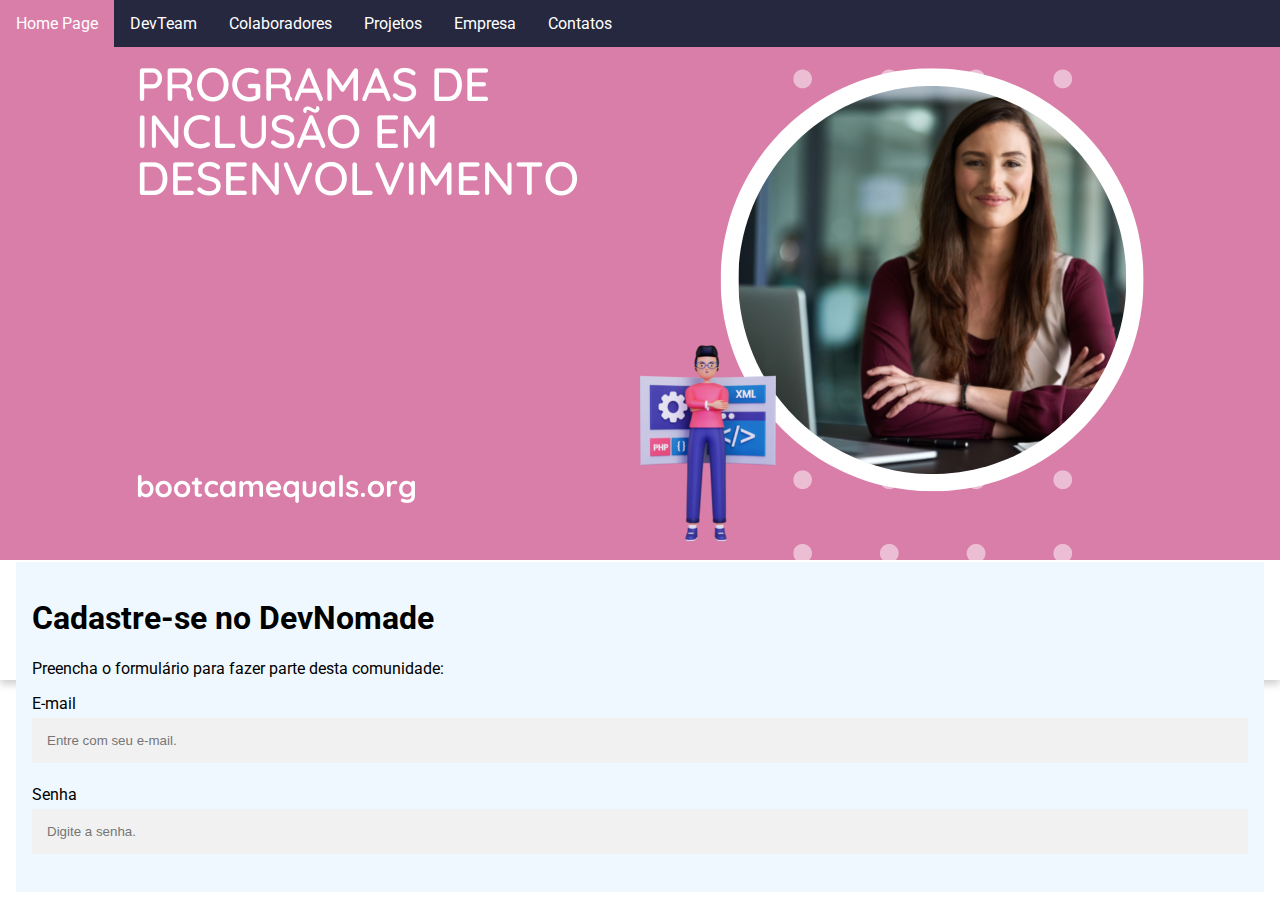
==== cadastro.html @ 995d3cea "Aula 11 - Formulários parte 1" ====
<!DOCTYPE html>
<html lang="en">

<head>
    <meta charset="UTF-8">
    <meta http-equiv="X-UA-Compatible" content="IE=edge">
    <meta name="viewport" content="width=device-width, initial-scale=1.0">
    <link rel="preconnect" href="https://fonts.googleapis.com">
    <link rel="preconnect" href="https://fonts.gstatic.com" crossorigin>
    <link href="https://fonts.googleapis.com/css2?family=Roboto:wght@100&display=swap" rel="stylesheet">
    <link rel="stylesheet" href="./css/style.css">
    <title>Projeto PW1</title>
</head>

<body>
    <header>
        <nav>
            <ul>
                <li><a class="active" href="./index.html">Home Page</a></li>
                <li><a href="./cadastro.html">DevTeam</a></li>
                <li><a href="#">Colaboradores</a></li>
                <li><a href="#">Projetos</a></li>
                <li><a href="#">Empresa</a></li>
                <li><a href="#">Contatos</a></li>
            </ul>
        </nav>
    </header>
    <main>
      <div class="card">
          <div id="bannerForm"></div>
          <div class="container">
              <div class="container-form">
                  <h1> Cadastre-se no DevNomade </h1>
                  <p> Preencha o formulário para fazer parte desta comunidade: </p>
                  <label for="email"> E-mail </label>
                  <input type="text" name="email" id="email" placeholder="Entre com seu e-mail." required>
                  <label for="senha"> Senha </label>
                  <input type="password" name="senha" id="senha" placeholder="Digite a senha." required>
              </div> 
          </div>
      </div>  
    </main>
    <footer>
        

    </footer>
</body>

</html>
---- css/style.css ----
body{
    margin: 0;
    padding: 0;
    font-family: 'Roboto', sans-serif;
}
.container-form{
    padding: 16px;
    background-color: aliceblue;
}
input[type=text],input[type=password]{
    width: 100%;
    padding: 15px;
    margin: 5px 0px 22px 0px;
    display: inline-block;
    border: none;
    background: #f1f1f1;
}
input[type=text]:focus,input[type=password]:focus{
    background: #ddd;
    outline: none;
}
.tablink{
    background-color: #555;
    color: white;
    float: left;
    border: none;
    outline: none;
    cursor: pointer;
    padding: 14px 16px;
    font-size: 17px;
    width: 25%;
}
.tablink:hover{
    background-color: #777;
}
.tabcontent{
    color: white;
    display: none;
    padding: 50px;
    text-align: center;
    height: 560px;
    margin-top: 45px;
}
#banner1{
    background-image: url(../img/1.png);
    background-position: center;
}
#banner2{
    background-image: url(../img/2.png);
    background-position: center;
}
#banner3{
    background-image: url(../img/3.png);
    background-position: center;
}
#banner4{
    background-image: url(../img/4.png);
    background-position: center;
}
#bannerForm{
    background-image: url(../img/4.png);
    background-position: center;
    width: 100%;
    height: 560px;
}
.flip-card{
    background-color: transparent;
    width: 300px;
    height: 300px;
    perspective: 1000px;
}
.flip-card-inner{
    position: relative;
    width: 100%;
    height: 100%;
    text-align: center;
    transition: transform 0.6s;
    transform-style: preserve-3d;
    box-shadow: 0 4px 8px 0 rgba(0, 0, 0, 0.2);
}
.flip-card:hover .flip-card-inner{
    transform: rotateY(180deg);
}
.flip-card-front, .flip-card-back{
    position: absolute;
    width: 100%;
    height: 100%;
    -webkit-backface-visibility: hidden;
    backface-visibility: hidden;
}
.flip-card-front{
    background-color: black;
    color: white;
}
.flip-card-back{
    background-color: #262840;
    color: #D97EA8;
    transform: rotateY(180deg);
}
* {
    box-sizing: border-box;
}
.flex-container{
    max-width: 1080px;
    margin-left: auto;
    margin-right: auto;
    margin-top: 60px;
    display: flex;
    flex-direction: row;
    font-size: 30px;
    text-align: center;
}
.flex-item{
    padding: 10px;
    flex: 50%;
}
@media (max-width: 800px) {
    .flex-container{
        flex-direction: column;
    }    
}
@media (max-width:880px){
    .bannertab{
        display: none;
    }
}
ul{
    list-style-type: none;
    margin: 0;
    padding: 0;
    overflow: hidden;
    background-color: #262840;
    position: fixed;
    top: 0;
    width: 100%;
}
li{
    float: left;
}
li a{
    display: block;
    color: white;
    text-align: center;
    padding: 14px 16px;
    text-decoration: none;
}
li a:hover:not(.active){
    background-color: #2E3559;
}
.active{
    background-color:#D97EA8;
}
.card{
    box-shadow: 0 4px 8px 0 rgba(0, 0, 0, 0.2);
    transition: 0.3s;
    width: 100%;
}
.card:hover{
    box-shadow: 0 20px 32px 0 rgba(0, 0, 0, 0.2);
}
.container{
    padding: 2px 16px;
    font-size: medium;
    height: 120px;
}
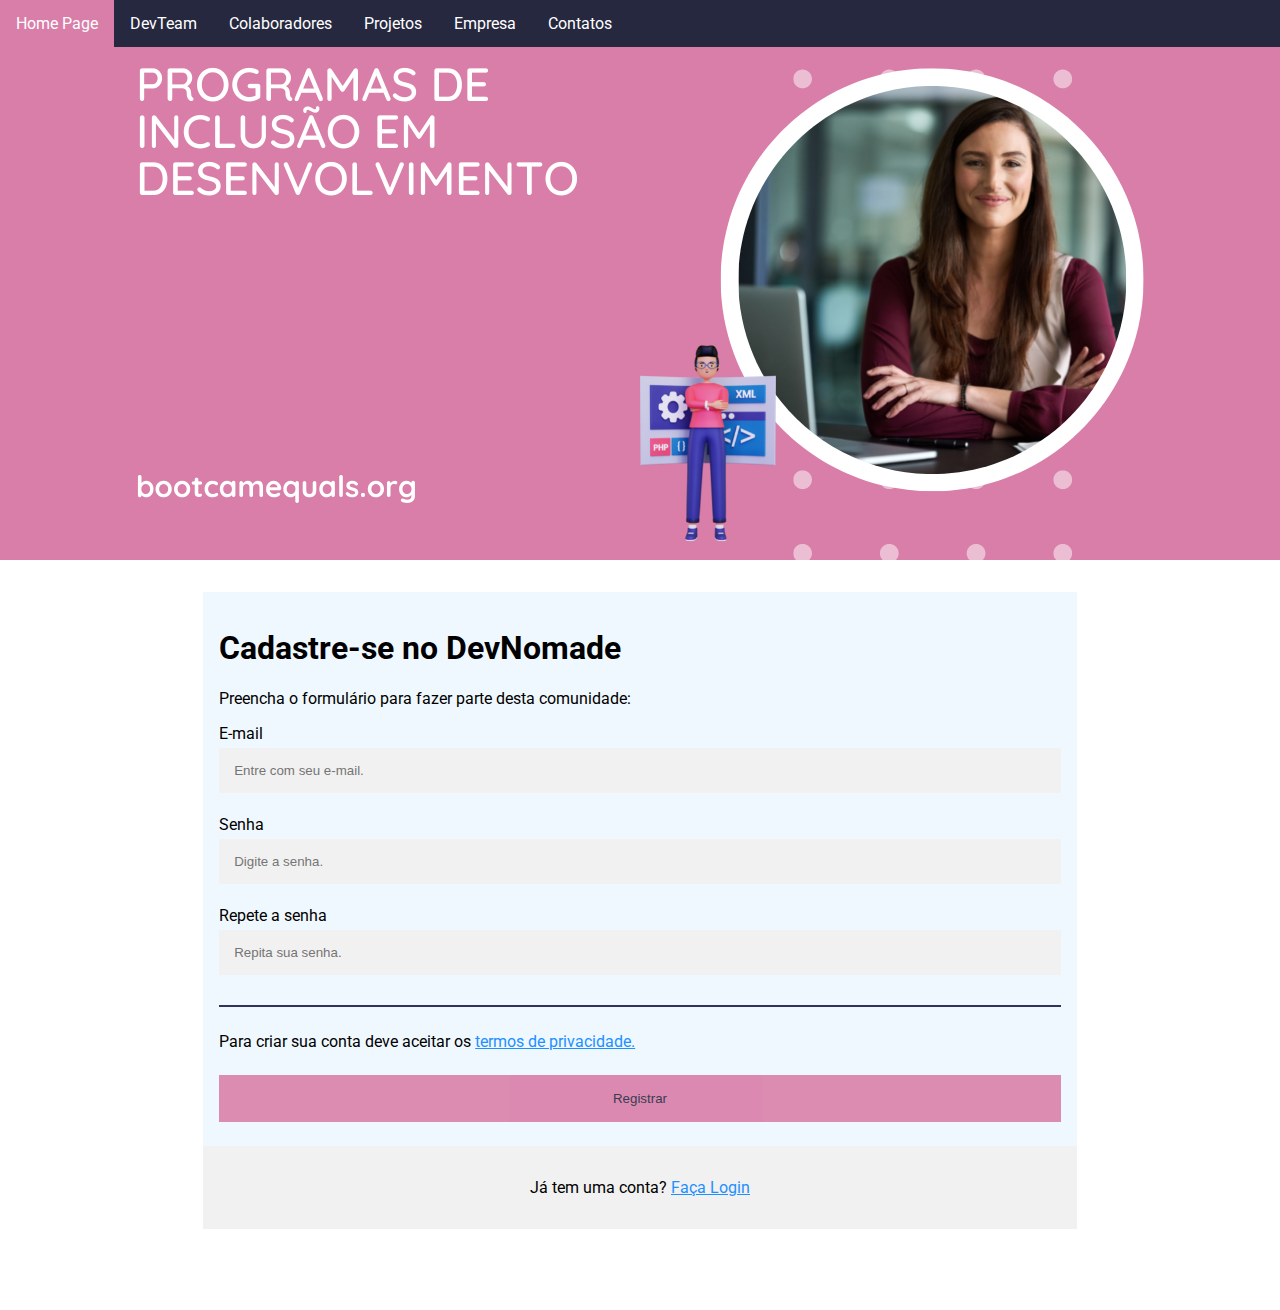
==== commit aa33479e: "Aula 12 - Formulários Parte 2" ====
--- a/cadastro.html
+++ b/cadastro.html
@@ -28,7 +28,7 @@
     <main>
       <div class="card">
           <div id="bannerForm"></div>
-          <div class="container">
+          <div class="container" style="margin-top: 30px; height: 720px;" >
               <div class="container-form">
                   <h1> Cadastre-se no DevNomade </h1>
                   <p> Preencha o formulário para fazer parte desta comunidade: </p>
@@ -36,7 +36,16 @@
                   <input type="text" name="email" id="email" placeholder="Entre com seu e-mail." required>
                   <label for="senha"> Senha </label>
                   <input type="password" name="senha" id="senha" placeholder="Digite a senha." required>
+                  <label for="repete-senha" > Repete a senha </label>
+                  <input type="password" name="repete-senha" id="repete-senha" placeholder="Repita sua senha." required>
+                  <hr>
+                  <p>Para criar sua conta deve aceitar os <a href="#"> termos de privacidade.</a></p>
+                  <button type="submit" class="registerbtn"> Registrar</button>
+
               </div> 
+              <div class="container-form signin" >
+                  <p>Já tem uma conta? <a href="#">Faça Login</a></p>
+              </div>
           </div>
       </div>  
     </main>
--- a/css/style.css
+++ b/css/style.css
@@ -6,6 +6,9 @@
 .container-form{
     padding: 16px;
     background-color: aliceblue;
+    width: 70%;
+    margin-left: auto;
+    margin-right: auto;
 }
 input[type=text],input[type=password]{
     width: 100%;
@@ -18,6 +21,27 @@
 input[type=text]:focus,input[type=password]:focus{
     background: #ddd;
     outline: none;
+}
+.registerbtn{
+    background-color: #D97EA8;
+    color: #262840;
+    padding: 16px 20px;
+    margin: 8px 0px;
+    border: none;
+    cursor: pointer;
+    width: 100%;
+    opacity: 0.9;
+}
+hr{
+    border: 1px solid #2E3559;
+    margin-bottom: 25px;
+}
+a{
+    color: dodgerblue;
+}
+.signin{
+    background-color:#f1f1f1;
+    text-align: center;
 }
 .tablink{
     background-color: #555;
@@ -124,6 +148,16 @@
         display: none;
     }
 }
+@media (max-width:800px){
+    #bannerForm{
+        display: none;
+    }
+    .container-form{
+        width: auto;
+        margin-top: 50px;
+    }
+
+}
 ul{
     list-style-type: none;
     margin: 0;
